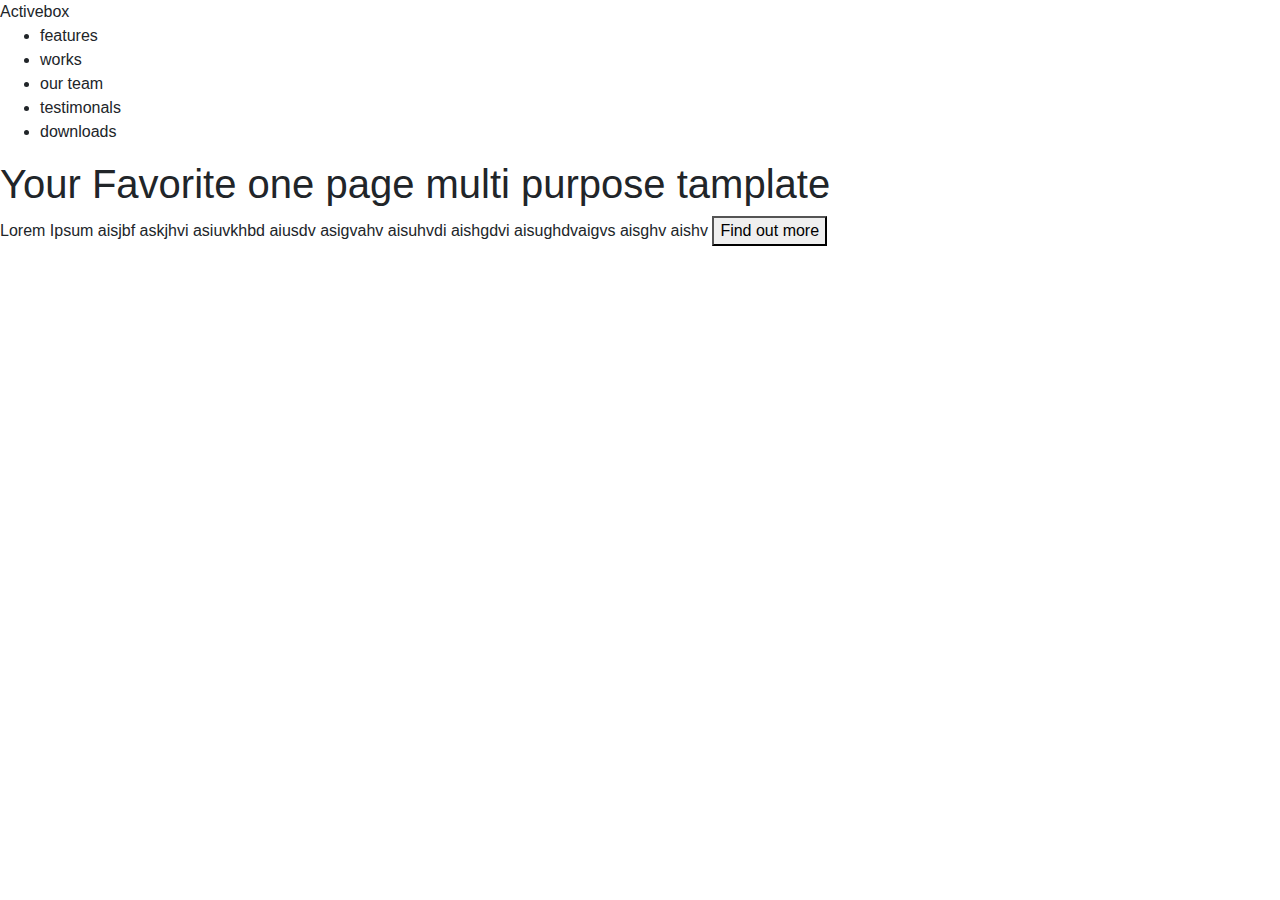
==== index.html @ f57fca24 "add html and css" ====
﻿<html>
    <head>
        <meta name="viewport" content="width=device-width, inicial-scale=1.0">
        <meta charset="UTF-8">
        <link rel="stylesheet" href="https://maxcdn.bootstrapcdn.com/bootstrap/4.0.0/css/bootstrap.min.css" integrity="sha384-Gn5384xqQ1aoWXA+058RXPxPg6fy4IWvTNh0E263XmFcJlSAwiGgFAW/dAiS6JXm" crossorigin="anonymous">
        <link rel="stylesheet" href="assets/stlyle.css">
    </head>
    <body>
        <header>
            <div class="header-container">
                <div class="header-up">
                    <div classs="header-up-left">
                        <span>Activebox</span>
                    </div>    
                    <ul class="header-ul">
                        <li>features</li>
                        <li>works</li>
                        <li>our team</li>
                        <li>testimonals</li>
                        <li>downloads</li>
                    </ul>
                </div>    
                <div class="header-bottom">
                     <h1>Your Favorite one page multi purpose tamplate</h1>
                     <span class="header-text">Lorem Ipsum aisjbf askjhvi asiuvkhbd aiusdv asigvahv aisuhvdi aishgdvi aisughdvaigvs aisghv aishv </span>
                     <button class="header-button">Find out more</button>
                </div>    
            </div>
        </header>
        <main>

        </main>
        <script src="https://code.jquery.com/jquery-3.2.1.slim.min.js" integrity="sha384-KJ3o2DKtIkvYIK3UENzmM7KCkRr/rE9/Qpg6aAZGJwFDMVNA/GpGFF93hXpG5KkN" crossorigin="anonymous"></script>
        <script src="https://cdnjs.cloudflare.com/ajax/libs/popper.js/1.12.9/umd/popper.min.js" integrity="sha384-ApNbgh9B+Y1QKtv3Rn7W3mgPxhU9K/ScQsAP7hUibX39j7fakFPskvXusvfa0b4Q" crossorigin="anonymous"></script>
        <script src="https://maxcdn.bootstrapcdn.com/bootstrap/4.0.0/js/bootstrap.min.js" integrity="sha384-JZR6Spejh4U02d8jOt6vLEHfe/JQGiRRSQQxSfFWpi1MquVdAyjUar5+76PVCmYl" crossorigin="anonymous"></script>
    </body>
</html>
---- assets/stlyle.css ----
{* {
    margin: 0;
    padding:0;
}

.header-container {
    width: 100%;
    height:400px;
    display: flex;
    justify-content: center;
    align-items: center;
    flex-wrap: wrap;
    background: url(./images/background\ header.jpg)
}
.header-up {
    width:90%;
    display: flex;
    justify-content: center;
    align-items: center;
    border-bottom: solid 4 px #353651;
}
.header-up-left{}
.header-up-left span{}
.header-ul{}
.header-ul li{}
.header-container h1{
    width: 100%; 
}
.header-bottom{}
.header-bottom h1{}
.header-bottom .header-text{}
.header-bottom .header-button{}
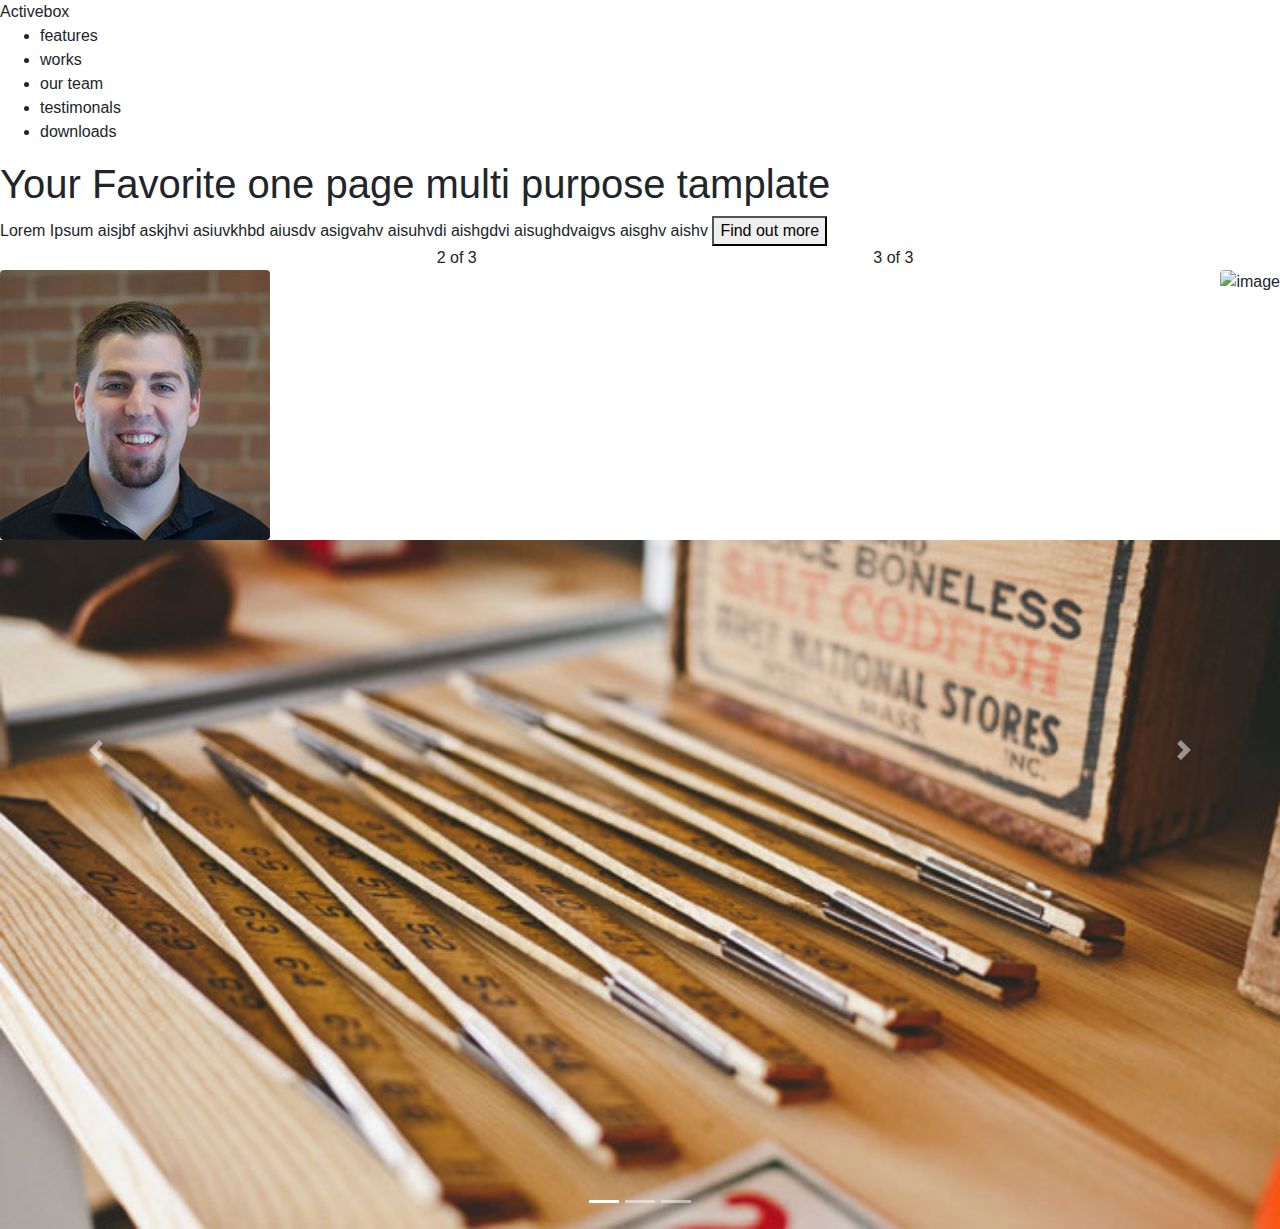
==== commit 9f51a14c: "css" ====
--- a/index.html
+++ b/index.html
@@ -7,27 +7,72 @@
     </head>
     <body>
         <header>
-            <div class="header-container">
-                <div class="header-up">
-                    <div classs="header-up-left">
-                        <span>Activebox</span>
-                    </div>    
-                    <ul class="header-ul">
-                        <li>features</li>
-                        <li>works</li>
-                        <li>our team</li>
-                        <li>testimonals</li>
-                        <li>downloads</li>
-                    </ul>
-                </div>    
-                <div class="header-bottom">
+             <div class="header-container">
+                  <div class="header-up">
+                      <div classs="header-up-left">
+                          <span>Activebox</span>
+                      </div> 
+                      <div class="header-up-right"></div>   
+                          <ul class="header-ul">
+                             <li>features</li>
+                             <li>works</li>
+                             <li>our team</li>
+                             <li>testimonals</li>
+                             <li>downloads</li>
+                         </ul>
+                     </div>       
+                 </div>    
+                 <div class="header-bottom">
                      <h1>Your Favorite one page multi purpose tamplate</h1>
                      <span class="header-text">Lorem Ipsum aisjbf askjhvi asiuvkhbd aiusdv asigvahv aisuhvdi aishgdvi aisughdvaigvs aisghv aishv </span>
                      <button class="header-button">Find out more</button>
-                </div>    
+                 </div>    
             </div>
         </header>
         <main>
+            <div class="main-up">
+                <div class="row">
+                    <div class="col">
+                    
+                    </div>
+                    <div class="col">
+                      2 of 3
+                    </div>
+                    <div class="col">
+                      3 of 3
+                    </div>
+                  </div>
+            </div>
+            <div>
+                 <img src="/assets/images/team-2.jpg" class="rounded float-left" alt="image">
+                 <img src="/assets/images/team-3 - Copy.jpg - Copy.jpg" class="rounded float-right" alt="image">
+            </div>
+            <div id="carouselExampleIndicators" class="carousel slide" data-ride="carousel">
+                <ol class="carousel-indicators">
+                  <li data-target="#carouselExampleIndicators" data-slide-to="0" class="active"></li>
+                  <li data-target="#carouselExampleIndicators" data-slide-to="1"></li>
+                  <li data-target="#carouselExampleIndicators" data-slide-to="2"></li>
+                </ol>
+                <div class="carousel-inner">
+                  <div class="carousel-item active">
+                    <img src="/assets/images/work-5.jpg" class="d-block w-100" alt="...">
+                  </div>
+                  <div class="carousel-item">
+                    <img src="/assets/images/work-6.jpg" class="d-block w-100" alt="...">
+                  </div>
+                  <div class="carousel-item">
+                    <img src="/assets/images/work-7.jpg" class="d-block w-100" alt="...">
+                  </div>
+                </div>
+                <a class="carousel-control-prev" href="/assets/images/testimonial-1.jpg" role="button" data-slide="prev">
+                  <span class="carousel-control-prev-icon" aria-hidden="true"></span>
+                  <span class="sr-only">Previous</span>
+                </a>
+                <a class="carousel-control-next" href="/assets/images/work-3.jpg" role="button" data-slide="next">
+                  <span class="carousel-control-next-icon" aria-hidden="true"></span>
+                  <span class="sr-only">Next</span>
+                </a>
+              </div>
 
         </main>
         <script src="https://code.jquery.com/jquery-3.2.1.slim.min.js" integrity="sha384-KJ3o2DKtIkvYIK3UENzmM7KCkRr/rE9/Qpg6aAZGJwFDMVNA/GpGFF93hXpG5KkN" crossorigin="anonymous"></script>
--- a/assets/stlyle.css
+++ b/assets/stlyle.css
@@ -5,12 +5,11 @@
 
 .header-container {
     width: 100%;
-    height:400px;
+    height:700px;
     display: flex;
     justify-content: center;
     align-items: center;
-    flex-wrap: wrap;
-    background: url(./images/background\ header.jpg)
+    background-image: url(./images/background\ header.jpg);
 }
 .header-up {
     width:90%;
@@ -18,13 +17,21 @@
     justify-content: center;
     align-items: center;
     border-bottom: solid 4 px #353651;
+    
 }
-.header-up-left{}
+.header-up-left{
+    width: 30%;
+    display: flex;
+    justify-content: flex-start;
+    align-items: center;
+    color:#7b7c8d;
+    text-transform: uppercase;
+}
+.header-up-right{}
 .header-up-left span{}
 .header-ul{}
 .header-ul li{}
-.header-container h1{
-    width: 100%; 
+.header-container 
 }
 .header-bottom{}
 .header-bottom h1{}
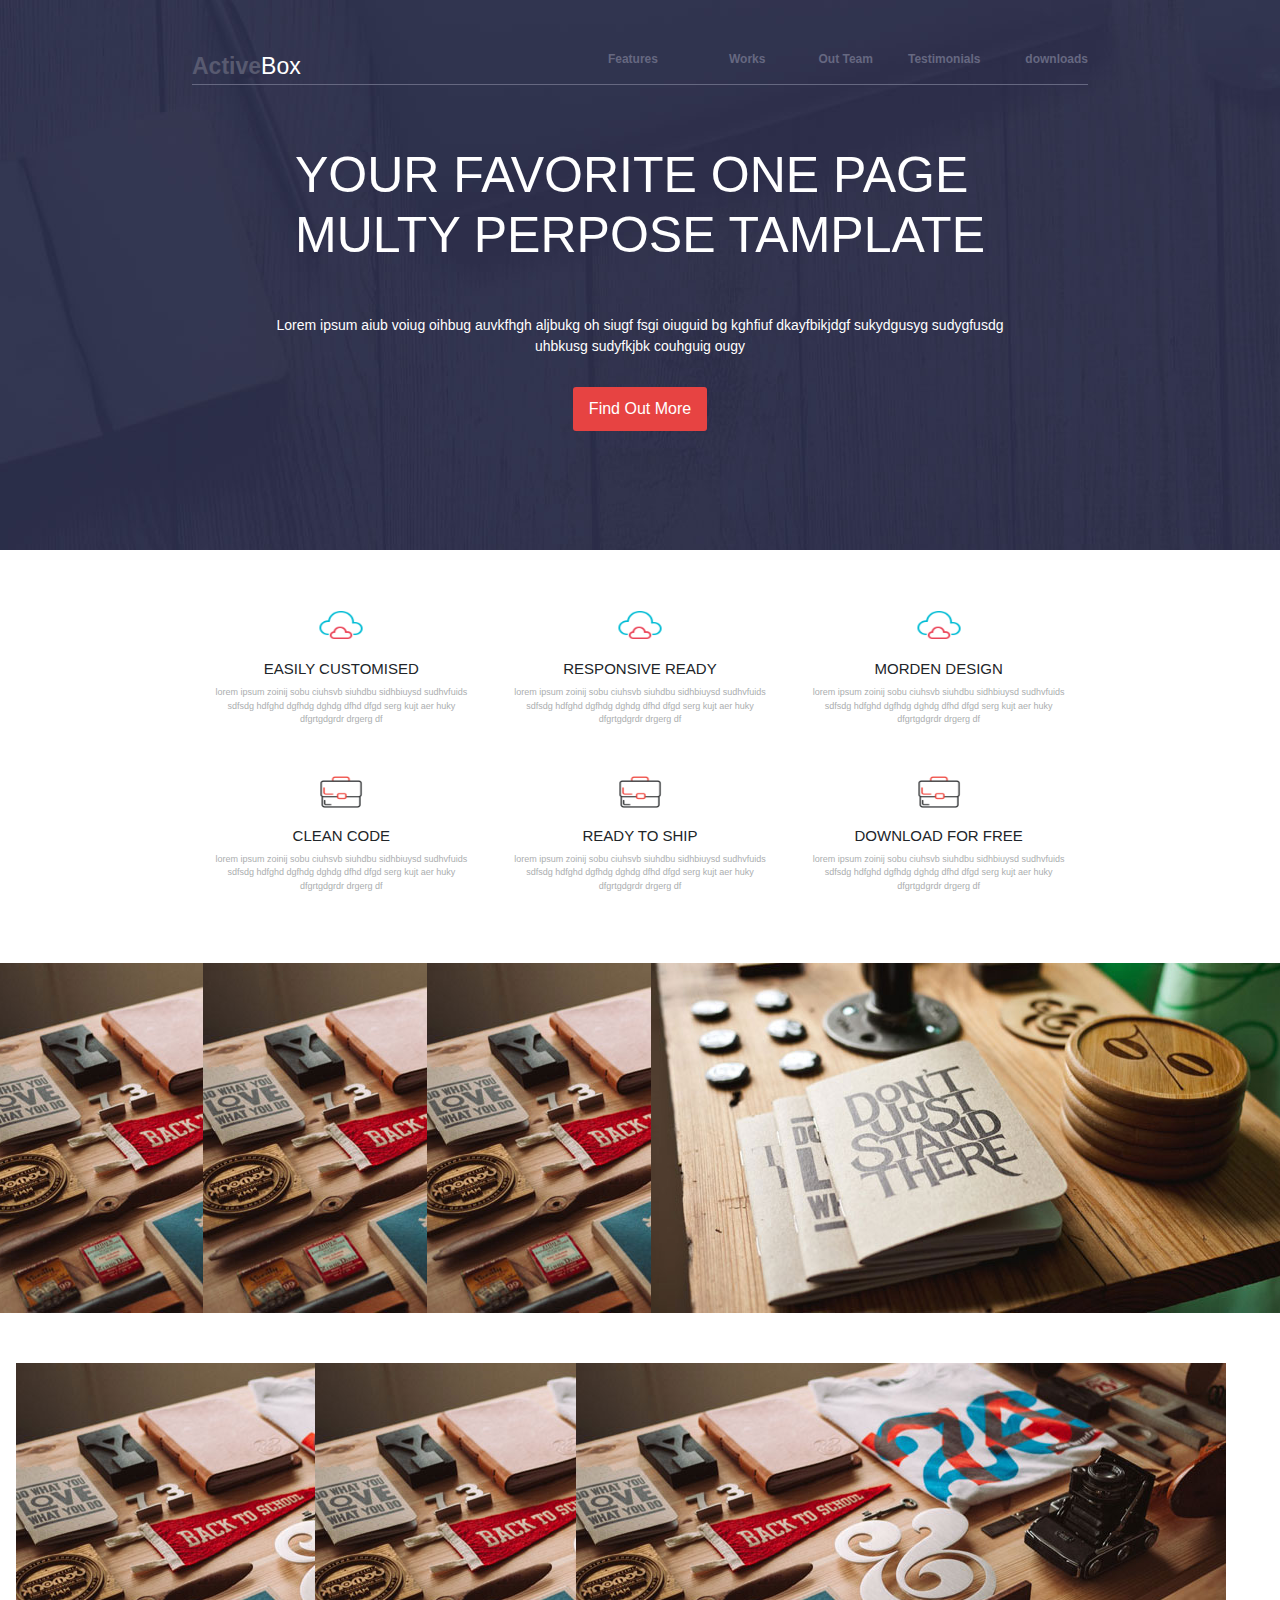
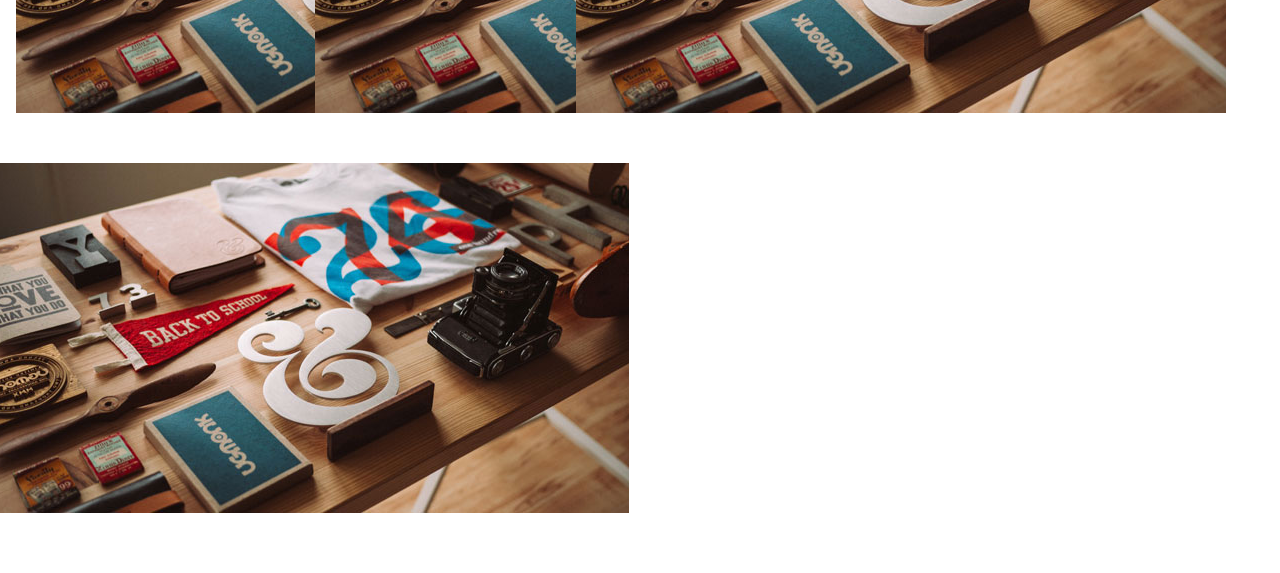
==== commit 0f71d6b3: "add css" ====
--- a/index.html
+++ b/index.html
@@ -1,82 +1,100 @@
-﻿<html>
+﻿<html></html>
     <head>
-        <meta name="viewport" content="width=device-width, inicial-scale=1.0">
-        <meta charset="UTF-8">
-        <link rel="stylesheet" href="https://maxcdn.bootstrapcdn.com/bootstrap/4.0.0/css/bootstrap.min.css" integrity="sha384-Gn5384xqQ1aoWXA+058RXPxPg6fy4IWvTNh0E263XmFcJlSAwiGgFAW/dAiS6JXm" crossorigin="anonymous">
-        <link rel="stylesheet" href="assets/stlyle.css">
+      <meta charset="utf-8">
+      <meta name="viewport" content="width=device-width, initial-scale=1, shrink-to-fit=no">
+      <link rel="stylesheet" href="https://maxcdn.bootstrapcdn.com/bootstrap/4.0.0/css/bootstrap.min.css" integrity="sha384-Gn5384xqQ1aoWXA+058RXPxPg6fy4IWvTNh0E263XmFcJlSAwiGgFAW/dAiS6JXm" crossorigin="anonymous">
+      <link rel="stylesheet" href="./assets/stlyle.css">
+      <link rel="stylesheet" href="./assets/fonts.css">
     </head>
     <body>
-        <header>
-             <div class="header-container">
-                  <div class="header-up">
-                      <div classs="header-up-left">
-                          <span>Activebox</span>
-                      </div> 
-                      <div class="header-up-right"></div>   
-                          <ul class="header-ul">
-                             <li>features</li>
-                             <li>works</li>
-                             <li>our team</li>
-                             <li>testimonals</li>
-                             <li>downloads</li>
-                         </ul>
-                     </div>       
-                 </div>    
-                 <div class="header-bottom">
-                     <h1>Your Favorite one page multi purpose tamplate</h1>
-                     <span class="header-text">Lorem Ipsum aisjbf askjhvi asiuvkhbd aiusdv asigvahv aisuhvdi aishgdvi aisughdvaigvs aisghv aishv </span>
-                     <button class="header-button">Find out more</button>
-                 </div>    
+      <header>
+        <div class="header-total">
+          <div class="header-up">
+            <div class="header-up-left">Active
+              <span>Box</snan>
             </div>
-        </header>
-        <main>
-            <div class="main-up">
-                <div class="row">
-                    <div class="col">
-                    
-                    </div>
-                    <div class="col">
-                      2 of 3
-                    </div>
-                    <div class="col">
-                      3 of 3
-                    </div>
-                  </div>
+            <div class="header-up-right">
+              <ul>
+                <li>Features</li>
+                <li>Works</li>
+                <li>Out Team</li>
+                <li>Testimonials</li>
+                <li>downloads</li>
+              </ul>
             </div>
-            <div>
-                 <img src="/assets/images/team-2.jpg" class="rounded float-left" alt="image">
-                 <img src="/assets/images/team-3 - Copy.jpg - Copy.jpg" class="rounded float-right" alt="image">
+          </div>
+          <div class="header-bottom">
+            <h1>your favorite one page<br> multy perpose tamplate</h1>
+            <div class="header-bottom-text">Lorem ipsum aiub voiug oihbug auvkfhgh aljbukg oh siugf fsgi oiuguid bg kghfiuf dkayfbikjdgf sukydgusyg sudygfusdg <br>uhbkusg sudyfkjbk couhguig ougy </div>
+            <button>Find Out More</button>
+          </div>
+        </div>
+      </header>
+      <main>
+        <div class="container">
+          <div class="row">
+            <div class="col-sm-12 col-md-6 col-lg-4">
+              <img src="assets/images/cloud.png" alt="image" width="60px" height="60px">
+              <h5>easily customised</h5>
+              <span>lorem ipsum zoinij sobu ciuhsvb siuhdbu sidhbiuysd sudhvfuids sdfsdg hdfghd dgfhdg dghdg dfhd dfgd serg kujt aer huky dfgrtgdgrdr drgerg df</span>
             </div>
-            <div id="carouselExampleIndicators" class="carousel slide" data-ride="carousel">
-                <ol class="carousel-indicators">
-                  <li data-target="#carouselExampleIndicators" data-slide-to="0" class="active"></li>
-                  <li data-target="#carouselExampleIndicators" data-slide-to="1"></li>
-                  <li data-target="#carouselExampleIndicators" data-slide-to="2"></li>
-                </ol>
-                <div class="carousel-inner">
-                  <div class="carousel-item active">
-                    <img src="/assets/images/work-5.jpg" class="d-block w-100" alt="...">
-                  </div>
-                  <div class="carousel-item">
-                    <img src="/assets/images/work-6.jpg" class="d-block w-100" alt="...">
-                  </div>
-                  <div class="carousel-item">
-                    <img src="/assets/images/work-7.jpg" class="d-block w-100" alt="...">
-                  </div>
-                </div>
-                <a class="carousel-control-prev" href="/assets/images/testimonial-1.jpg" role="button" data-slide="prev">
-                  <span class="carousel-control-prev-icon" aria-hidden="true"></span>
-                  <span class="sr-only">Previous</span>
-                </a>
-                <a class="carousel-control-next" href="/assets/images/work-3.jpg" role="button" data-slide="next">
-                  <span class="carousel-control-next-icon" aria-hidden="true"></span>
-                  <span class="sr-only">Next</span>
-                </a>
-              </div>
-
-        </main>
-        <script src="https://code.jquery.com/jquery-3.2.1.slim.min.js" integrity="sha384-KJ3o2DKtIkvYIK3UENzmM7KCkRr/rE9/Qpg6aAZGJwFDMVNA/GpGFF93hXpG5KkN" crossorigin="anonymous"></script>
-        <script src="https://cdnjs.cloudflare.com/ajax/libs/popper.js/1.12.9/umd/popper.min.js" integrity="sha384-ApNbgh9B+Y1QKtv3Rn7W3mgPxhU9K/ScQsAP7hUibX39j7fakFPskvXusvfa0b4Q" crossorigin="anonymous"></script>
-        <script src="https://maxcdn.bootstrapcdn.com/bootstrap/4.0.0/js/bootstrap.min.js" integrity="sha384-JZR6Spejh4U02d8jOt6vLEHfe/JQGiRRSQQxSfFWpi1MquVdAyjUar5+76PVCmYl" crossorigin="anonymous"></script>
+            <div class="col-sm-12 col-md-6 col-lg-4">
+              <img src="assets/images/cloud.png" alt="image" width="60px" height="60px">
+              <h5>Responsive ready</h5>
+              <span>lorem ipsum zoinij sobu ciuhsvb siuhdbu sidhbiuysd sudhvfuids sdfsdg hdfghd dgfhdg dghdg dfhd dfgd serg kujt aer huky dfgrtgdgrdr drgerg df</span>
+            </div>
+            <div class="col-sm-12 col-md-6 col-lg-4">
+              <img src="assets/images/cloud.png" alt="image" width="60px" height="60px">
+              <h5>morden design</h5>
+              <span>lorem ipsum zoinij sobu ciuhsvb siuhdbu sidhbiuysd sudhvfuids sdfsdg hdfghd dgfhdg dghdg dfhd dfgd serg kujt aer huky dfgrtgdgrdr drgerg df</span>
+            </div>
+            <div class="col-sm-12 col-md-6 col-lg-4">
+              <img src="assets/images/case.png" alt="image" width="60px" height="60px">
+              <h5>clean code</h5>
+              <span>lorem ipsum zoinij sobu ciuhsvb siuhdbu sidhbiuysd sudhvfuids sdfsdg hdfghd dgfhdg dghdg dfhd dfgd serg kujt aer huky dfgrtgdgrdr drgerg df</span>
+            </div>
+            <div class="col-sm-12 col-md-6 col-lg-4">
+              <img src="assets/images/case.png" alt="image" width="60px" height="60px">
+              <h5>ready to ship</h5>
+              <span>lorem ipsum zoinij sobu ciuhsvb siuhdbu sidhbiuysd sudhvfuids sdfsdg hdfghd dgfhdg dghdg dfhd dfgd serg kujt aer huky dfgrtgdgrdr drgerg df</span>
+            </div>
+            <div class="col-sm-12 col-md-6 col-lg-4">
+              <img src="assets/images/case.png" alt="image" width="60px" height="60px">
+              <h5>download for free</h5>
+              <span>lorem ipsum zoinij sobu ciuhsvb siuhdbu sidhbiuysd sudhvfuids sdfsdg hdfghd dgfhdg dghdg dfhd dfgd serg kujt aer huky dfgrtgdgrdr drgerg df</span>
+            </div>
+          </div>
+        </div>
+        <div class="container" id="photo">
+          <div class="row" id="pt">
+            <div class="col-sm-12 col-md-4 col-lg-3" >
+              <img src="assets/images/work-1.jpg" > 
+            </div>
+            <div class="col-sm-12 col-md-4 col-lg-3" >
+              <img src="assets/images/work-1.jpg"> 
+            </div>
+            <div class="col-sm-12 col-md-4 col-lg-3" >
+              <img src="assets/images/work-1.jpg"> 
+            </div>
+            <div class="col-sm-12 col-md-4 col-lg-3" >
+              <img src="assets/images/work-2.jpg"> 
+            </div>
+            <div class="col-sm-12 col-md-4 col-lg-">
+              <img src="assets/images/work-1.jpg"> 
+            </div>
+            <div class="col-sm-12 col-md-4 col-lg-43">
+              <img src="assets/images/work-1.jpg"> 
+            </div>
+            <div class="col-sm-12 col-md-4 col-lg-3">
+              <img src="assets/images/work-1.jpg"> 
+            </div>
+            <div class="col-sm-12 col-md-4 col-lg-3">
+              <img src="assets/images/work-1.jpg"> 
+            </div>
+          </div>
+        </div>
+        
+      </main>
     </body>
-</html>+</html>
+   --- a/assets/stlyle.css
+++ b/assets/stlyle.css
@@ -1,39 +1,149 @@
-{* {
-    margin: 0;
+* {
+    margin:0;
     padding:0;
 }
 
-.header-container {
-    width: 100%;
-    height:700px;
+body {
+    font-family: 'Exo' sans-serif;
+}
+
+header {
+    width:100%;
+    height: 550px;
     display: flex;
     justify-content: center;
     align-items: center;
-    background-image: url(./images/background\ header.jpg);
+    background-image: url(./images/backgroundheader.jpg);
 }
-.header-up {
-    width:90%;
+.header-total{
+    width: 70%
+}
+@media (max-width:980px) {.header-total {width:100%}}
+
+.header-up{
+    width:100%;
     display: flex;
     justify-content: center;
     align-items: center;
-    border-bottom: solid 4 px #353651;
-    
+    border-bottom: solid 1px #666881;
+    margin-top:20px;
 }
 .header-up-left{
-    width: 30%;
+    width:20%;
+    box-sizing: border-box;
     display: flex;
     justify-content: flex-start;
     align-items: center;
-    color:#7b7c8d;
+    font-size: 23px;
+    font-weight: bolder;
+    color:#585a70
+}
+
+.header-up-left span{
+    color:white;
+    font-size: 23px;;
+    font-weight: normal;
+    
+   
+}
+.header-up-right{
+    width:80%;
+    box-sizing: border-box;
+    display: flex;
+    justify-content: center;
+    align-items: center;
+}
+.header-up-right ul{
+    width:100%;
+    display: flex;
+    justify-content: flex-end;
+    align-items: center;
+    
+}
+.header-up-right ul li{
+    width:15%;
+    display: inline-block;
+    font-size: 12px;
+    font-weight: bold;
+    color: #666881;
+    text-align: right;
+}
+.header-bottom {
+    width:100%;
+    display: flex;
+    justify-content: center;
+    align-items: center;
+    flex-wrap: wrap;
+    margin-bottom: 30px;
+}
+.header-bottom h1 {
+    width:100%;
+    font-size: 50px;
+    color: white;
+    display: flex;
+    justify-content: center;
+    align-items: center;
     text-transform: uppercase;
+    margin-bottom: 20px;
+    margin-top: 60px;
 }
-.header-up-right{}
-.header-up-left span{}
-.header-ul{}
-.header-ul li{}
-.header-container 
+
+@media screen and (max-width:980px) {.header-bottom h1 {font-size:30px}}
+.header-bottom button {
+    width:15%;
+    background-color: #e74342;
+    color: white;
+    display: flex;
+    justify-content: center;
+    align-items: center;
+    padding: 10;
+    border-radius: 3px;
+    border: none;
+    margin-bottom:  60px;
+    margin-top:30px
 }
-.header-bottom{}
-.header-bottom h1{}
-.header-bottom .header-text{}
-.header-bottom .header-button{}+.header-bottom-text{
+    width:100%;
+    color: white;
+    font-size: 14px;
+    display: flex;
+    justify-content: center;
+    align-items: center;
+    text-align: center;
+    margin-top:30px
+}
+.container{
+    width:70%;
+}
+.row {
+    margin-top: 30px;
+    margin-bottom: 30px;
+}
+.col-sm-12, .col-md-6, .col-lg-4 {
+    display: flex;
+    justify-content: center;
+    align-items: center;
+    flex-wrap: wrap;
+    padding: 20px;
+}
+.row h5{
+    text-transform: uppercase;
+    text-align: center;
+    width:100%;
+    font-size: 15px;
+}
+.row img{
+    text-align: center;
+    padding-bottom: 10px;
+    display: flex;
+    flex-wrap: wrap;
+    align-items: center;
+    justify-content: center;
+
+}
+.row span {
+    font-size: 9px;
+    color:#abaeaf;
+    text-align: center;
+}
+
--- a/assets/fonts.css
+++ b/assets/fonts.css
@@ -0,0 +1,8 @@
+@font-face {
+    font-family: 'Exo';
+    src: url('./font/Exo-Thin.woff2') format('woff2'),
+        url('./font/Exo-Thin.woff') format('woff');
+    font-weight: 100;
+    font-style: normal;
+    font-display: swap;
+}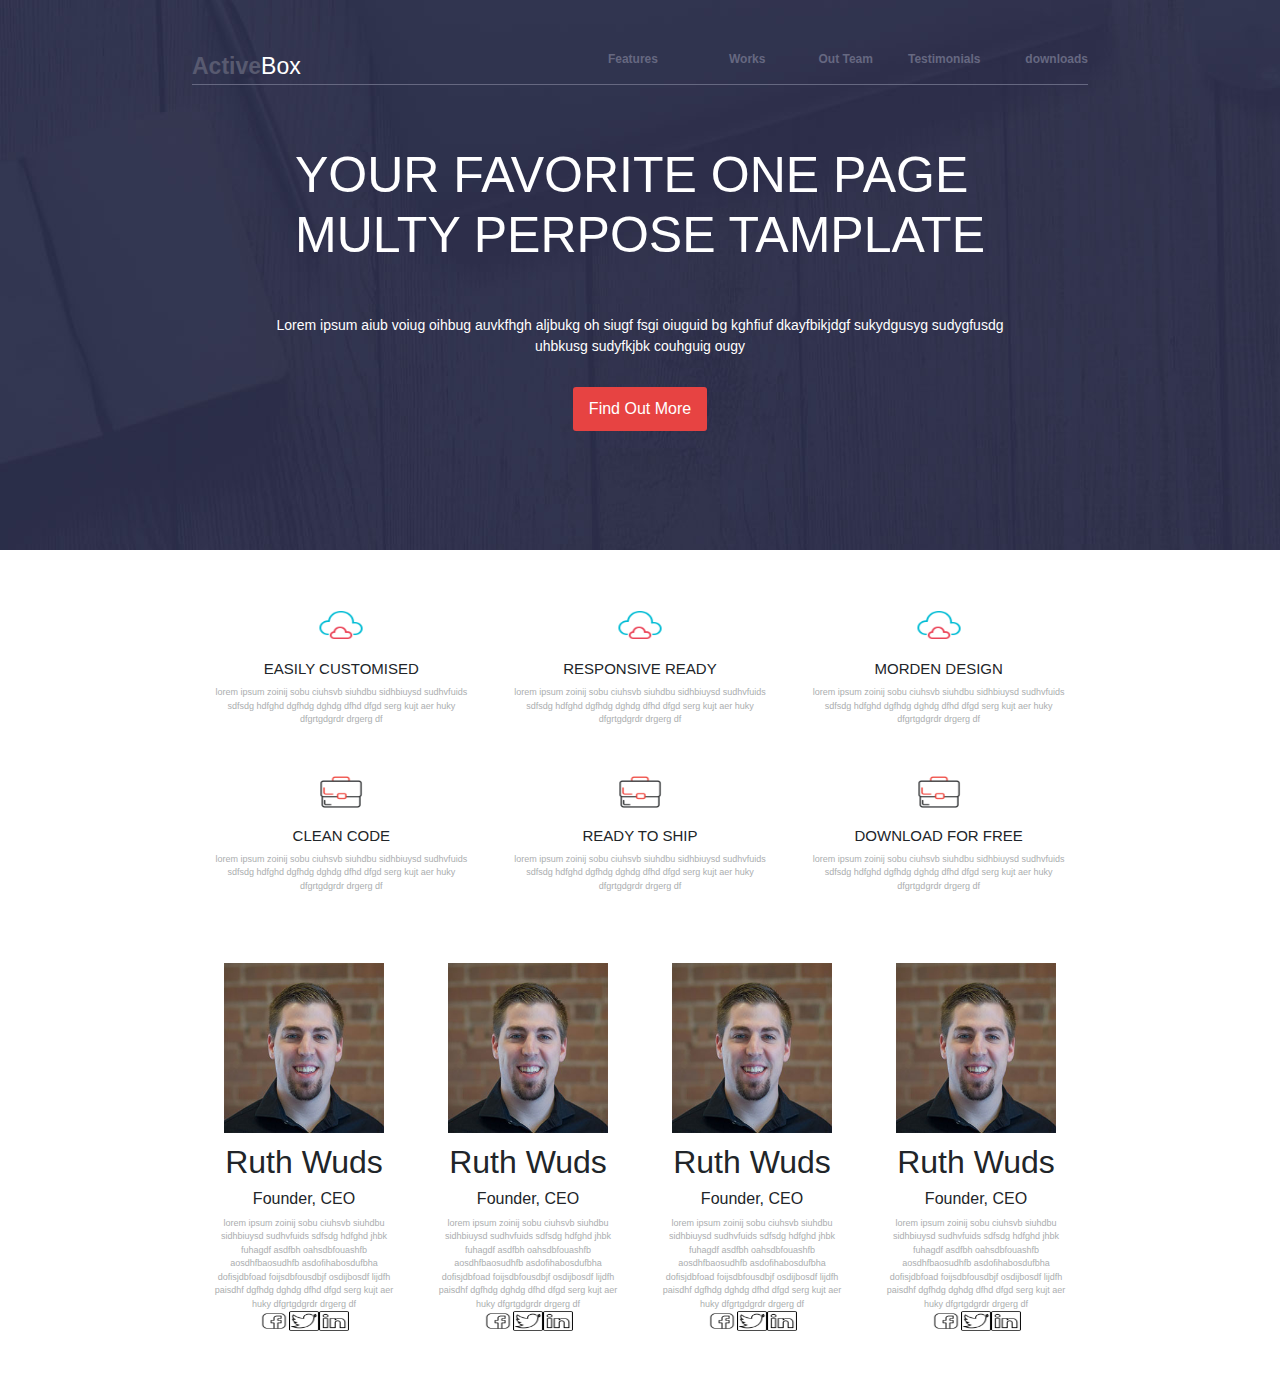
==== commit 88ddbf9a: "add css" ====
--- a/index.html
+++ b/index.html
@@ -64,36 +64,83 @@
               <span>lorem ipsum zoinij sobu ciuhsvb siuhdbu sidhbiuysd sudhvfuids sdfsdg hdfghd dgfhdg dghdg dfhd dfgd serg kujt aer huky dfgrtgdgrdr drgerg df</span>
             </div>
           </div>
-        </div>
-        <div class="container" id="photo">
-          <div class="row" id="pt">
-            <div class="col-sm-12 col-md-4 col-lg-3" >
-              <img src="assets/images/work-1.jpg" > 
+        </div>  
+        <!-- <div class="container"  >
+          <div class="row" id="photos">
+            <div class="col-sm-12 col-md-6 col-lg-3">
+              <img  src="assets/images/work-1.jpg" alt="image" >
             </div>
-            <div class="col-sm-12 col-md-4 col-lg-3" >
-              <img src="assets/images/work-1.jpg"> 
+            <div class="col-sm-12 col-md-6 col-lg-3">
+              <img   src="assets/images/work-1.jpg" alt="image" >
             </div>
-            <div class="col-sm-12 col-md-4 col-lg-3" >
-              <img src="assets/images/work-1.jpg"> 
+            <div class="col-sm-12 col-md-6 col-lg-3">
+              <img  src="assets/images/work-1.jpg" alt="image" >
             </div>
-            <div class="col-sm-12 col-md-4 col-lg-3" >
-              <img src="assets/images/work-2.jpg"> 
+            <div class="col-sm-12 col-md-6 col-lg-3">
+              <img src="assets/images/work-1.jpg" alt="image" >
             </div>
-            <div class="col-sm-12 col-md-4 col-lg-">
-              <img src="assets/images/work-1.jpg"> 
+            <div class="col-sm-12 col-md-6 col-lg-3">
+              <img  src="assets/images/work-1.jpg" alt="image" >
             </div>
-            <div class="col-sm-12 col-md-4 col-lg-43">
-              <img src="assets/images/work-1.jpg"> 
+            <div class="col-sm-12 col-md-6 col-lg-3">
+              <img  src="assets/images/work-1.jpg" alt="image" >
             </div>
-            <div class="col-sm-12 col-md-4 col-lg-3">
-              <img src="assets/images/work-1.jpg"> 
+            <div class="col-sm-12 col-md-6 col-lg-3">
+              <img  src="assets/images/work-1.jpg" alt="image" >
             </div>
-            <div class="col-sm-12 col-md-4 col-lg-3">
-              <img src="assets/images/work-1.jpg"> 
+            <div class="col-sm-12 col-md-6 col-lg-3">
+              <img  src="assets/images/work-1.jpg" alt="image" >
             </div>
           </div>
-        </div>
-        
+        </div> -->
+        <div class="container">
+          <div class="row">
+            <div class="col-sm-12 col-md-6 col-lg-3">
+              <img src="assets/images/team-2.jpg" alt="image" width="160px" height="180px">
+              <h2>Ruth Wuds</h2>
+              <h6>Founder, CEO</h6>
+              <span>lorem ipsum zoinij sobu ciuhsvb siuhdbu sidhbiuysd sudhvfuids sdfsdg hdfghd jhbk fuhagdf asdfbh oahsdbfouashfb aosdhfbaosudhfb asdofihabosdufbha dofisjdbfoad foijsdbfousdbjf osdijbosdf lijdfh paisdhf dgfhdg dghdg dfhd dfgd serg kujt aer huky dfgrtgdgrdr drgerg df</span>
+              <div class="social">
+                <img src="assets/images/fb.png" alt="image" width="30px" height="30px">
+                <img src="assets/images/tw.png" alt="image" width="30px" height="30px">
+                <img src="assets/images/in.png" alt="image" width="30px" height="30px">
+              </div>
+            </div>
+            <div class="col-sm-12 col-md-6 col-lg-3">
+              <img src="assets/images/team-2.jpg" alt="image" width="160px" height="180px">
+              <h2>Ruth Wuds</h2>
+              <h6>Founder, CEO</h6>
+              <span>lorem ipsum zoinij sobu ciuhsvb siuhdbu sidhbiuysd sudhvfuids sdfsdg hdfghd jhbk fuhagdf asdfbh oahsdbfouashfb aosdhfbaosudhfb asdofihabosdufbha dofisjdbfoad foijsdbfousdbjf osdijbosdf lijdfh paisdhf dgfhdg dghdg dfhd dfgd serg kujt aer huky dfgrtgdgrdr drgerg df</span>
+              <div class="social">
+                <img src="assets/images/fb.png" alt="image" width="30px" height="30px">
+                <img src="assets/images/tw.png" alt="image" width="30px" height="30px">
+                <img src="assets/images/in.png" alt="image" width="30px" height="30px">
+              </div>
+            </div class="social">
+            <div class="col-sm-12 col-md-6 col-lg-3">
+              <img src="assets/images/team-2.jpg" alt="image" width="160px" height="180px">
+              <h2>Ruth Wuds</h2>
+              <h6>Founder, CEO</h6>
+              <span>lorem ipsum zoinij sobu ciuhsvb siuhdbu sidhbiuysd sudhvfuids sdfsdg hdfghd jhbk fuhagdf asdfbh oahsdbfouashfb aosdhfbaosudhfb asdofihabosdufbha dofisjdbfoad foijsdbfousdbjf osdijbosdf lijdfh paisdhf dgfhdg dghdg dfhd dfgd serg kujt aer huky dfgrtgdgrdr drgerg df</span>
+              <div class="social">
+                <img src="assets/images/fb.png" alt="image" width="30px" height="30px">
+                <img src="assets/images/tw.png" alt="image" width="30px" height="30px">
+                <img src="assets/images/in.png" alt="image" width="30px" height="30px">
+              </div>
+            </div class="social">
+            <div class="col-sm-12 col-md-6 col-lg-3">
+              <img src="assets/images/team-2.jpg" alt="image" width="160px" height="180px">
+              <h2>Ruth Wuds</h2>
+              <h6>Founder, CEO</h6>
+              <span>lorem ipsum zoinij sobu ciuhsvb siuhdbu sidhbiuysd sudhvfuids sdfsdg hdfghd jhbk fuhagdf asdfbh oahsdbfouashfb aosdhfbaosudhfb asdofihabosdufbha dofisjdbfoad foijsdbfousdbjf osdijbosdf lijdfh paisdhf dgfhdg dghdg dfhd dfgd serg kujt aer huky dfgrtgdgrdr drgerg df</span>
+              <div class="social">
+                <img src="assets/images/fb.png" alt="image" width="30px" height="30px">
+                <img src="assets/images/tw.png" alt="image" width="30px" height="30px">
+                <img src="assets/images/in.png" alt="image" width="30px" height="30px">
+              </div>
+            </div>
+          </div>
+        </div>  
       </main>
     </body>
 </html>
--- a/assets/stlyle.css
+++ b/assets/stlyle.css
@@ -147,3 +147,18 @@
     text-align: center;
 }
 
+.row #photos {
+    margin:0;
+    width:100%;
+    box-sizing: border-box;
+    align-items: center;
+    display: flex;
+    justify-content: center;
+}
+.social {
+    display: flex;
+    justify-content: flex-start;
+}
+.social img{
+    display: inline-block;
+}
